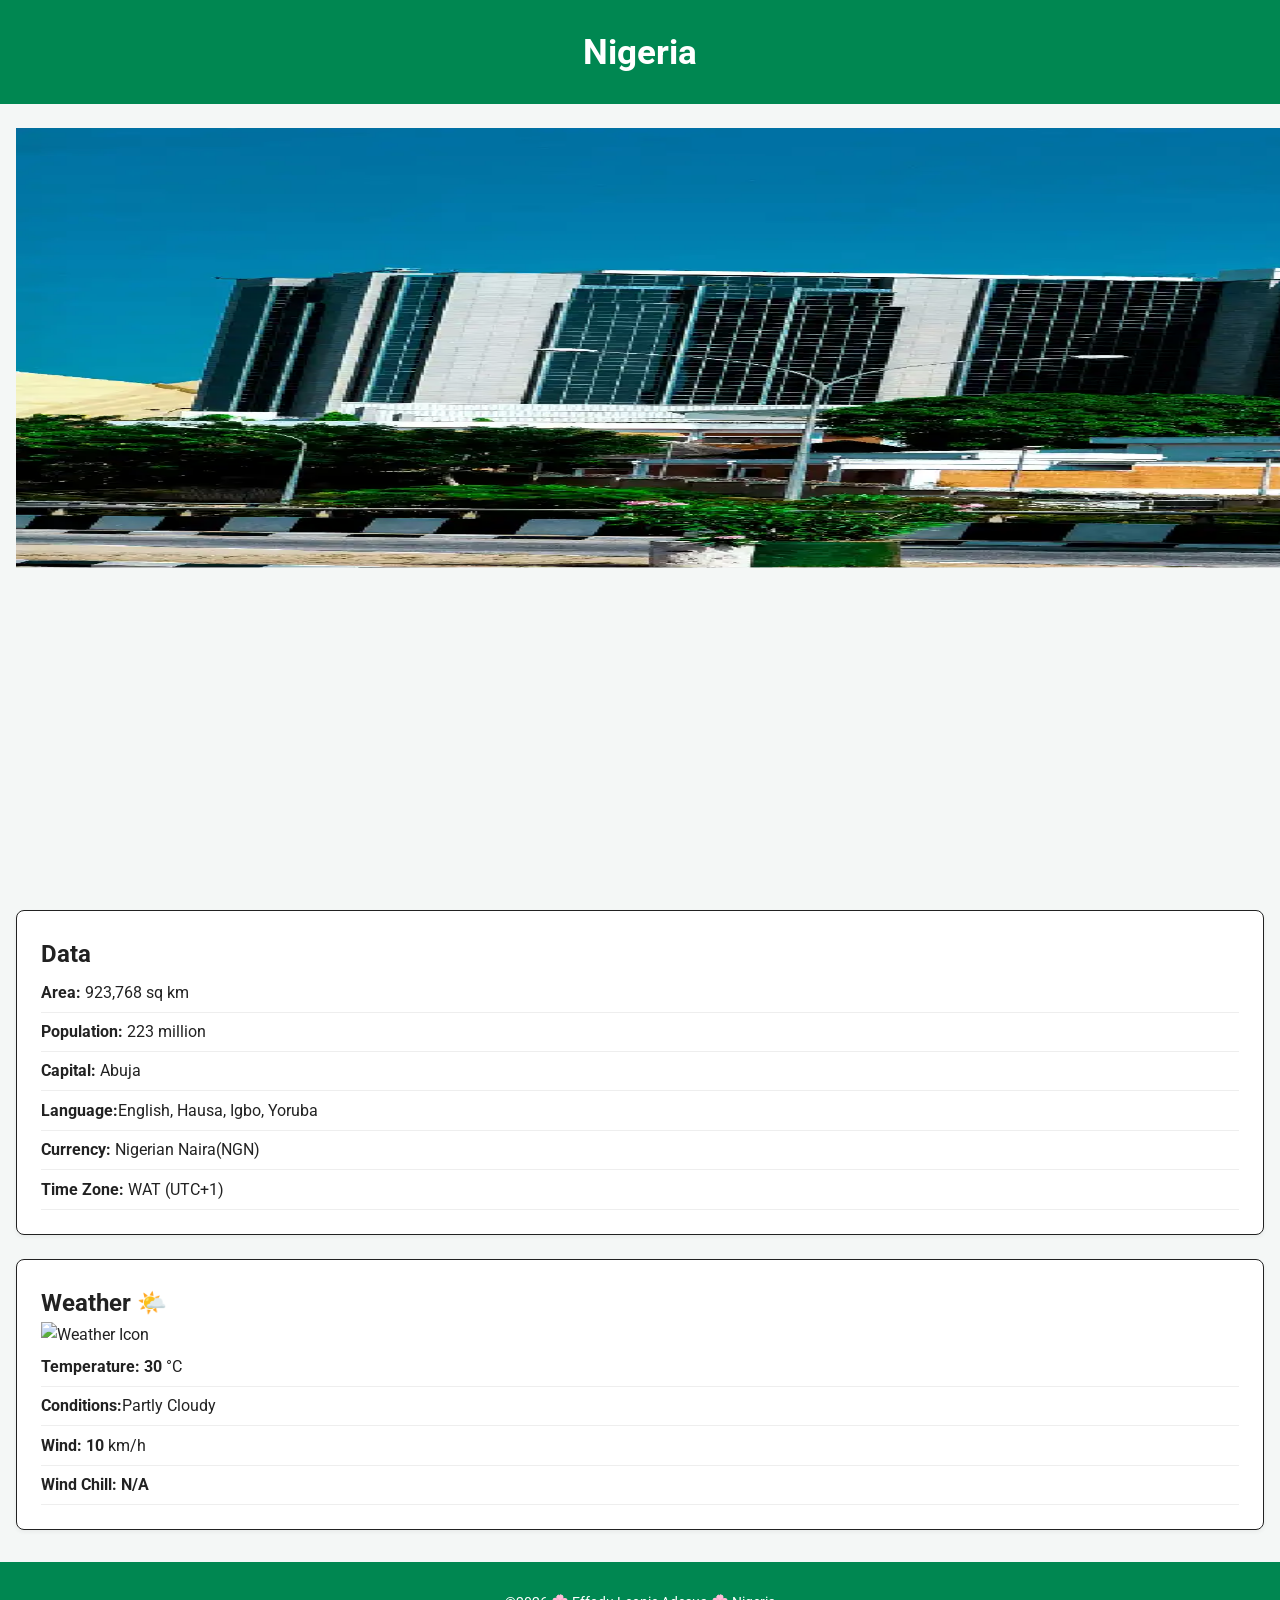
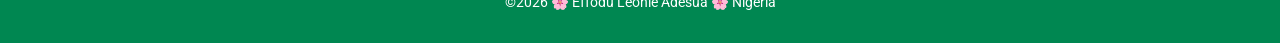
==== place.html @ 8c09400e "week3 assignment" ====
<!DOCTYPE html>
<html lang="en">

<head>
    <meta charset="UTF-8">
    <meta name="viewport" content="width=device-width, initial-scale=1.0">

    <title>W03 Assignment: Nigeria - Country Page | Effodu Leonie Adesua</title>
    <meta name="description"
        content="Explore Nigeria's geography, data, and current weather conditions including wind chill calculations.">
    <link rel="preconnect" href="https://fonts.googleapis.com">
    <link rel="preconnect" href="https://fonts.gstatic.com" crossorigin>
    <link href="https://fonts.googleapis.com/css2?family=Roboto:wght@300;400;700&display=swap" rel="stylesheet">
    <link rel="stylesheet" href="styles/place.css">
    <script src="scripts/place.js" defer></script>
    
</head>

<body>
    <header>
        <h1>Nigeria</h1>
    </header>

    <main class="hero-container">

<picture>
    <source srcset="images/nigeria_large.webp" media="(min-width: 1000px)">
    <source srcset="images/nigeria_medium.webp" media="(min-width: 500px)">
    <img src="images/nigeria_small.webp" alt="View of Nigeria" width="1500" height="750">
</picture>  

<div class="content-grid">
    <section class="card data">
        <h2>Data</h2>
        <ul>
            <li><span>Area:</span> 923,768 sq km</li>
            <li><span>Population:</span> 223 million</li>
            <li><span>Capital:</span> Abuja</li>
            <li><span>Language:</span>English, Hausa, Igbo, Yoruba</li>
            <li><span>Currency:</span> Nigerian Naira(NGN)</li>
            <li><span>Time Zone:</span> WAT (UTC+1)</li>
        </ul>
    </section>

    <section class="card weather">
        <h2>Weather <span id="weather-icon-desktop" class="desktop-emoji">🌤️</span></h2>
        <div class="weather-content">
            <img src="" alt="Weather Icon" class="mobile=svg-icon">
            <ul>
                <li><span>Temperature:</span> <span id="temp">30</span> °C</li>
                <li><span>Conditions:</span>Partly Cloudy</li>
                <li><span>Wind:</span> <span id="wind">10</span> km/h</li>
                <li><span>Wind Chill:</span> <span id="windchill">N/A</span></li>
            </ul>
        </div>
            </section>
        </div>
    </main>

    <footer>
        <p>&copy;<span id="currentyear"></span> 🌸 Effodu Leonie Adesua 🌸 Nigeria</p>
        <p id="lastModified"></p>
    </footer>
</body>

</html>
---- styles/place.css ----
:root {
    --primary-color: #008751;
    /* Nigerian Green */
    --secondary-color: #ffffff;
    --dark-text: #222222;
    --light-bg: #f4f7f6;
    --card-bg: #ffffff;
    --border-color: #dcdcdc;
    --font-family: 'Roboto', sans-serif;
}

* {
    box-sizing: border-box;
    margin: 0;
    padding: 0;
}
body {
    font-family: var(--font-family);
    background-color: var(--light-bg);
    color: var(--dark-text);
    line-height: 1.6;
}
header {
    background-color: var(--primary-color);
    color: var(--secondary-color);
    text-align: center;
    padding: 1.5rem;
}
header h1 {
    font-size: 2.2rem;
}
.hero-container {
    position: relative;
    max-width: 1500;
    margin: 1.5rem auto;
    padding: 0 1rem;
}
.hero img {
    width: 100%;
    height: auto;
    display: block;
    border-radius: 8px;
    box-shadow: 0 4px 8px rgba(0,0,0,0.1);
}
.content-grid {
    display: flex;
    flex-direction: column;
    gap: 1.5rem;
    margin-top: 1.5rem;
}
.card {
    background-color: var(--card-bg);
    border: 1px solid;
    border-radius: 8px;
    padding: 1.5rem;
    box-shadow: 0 2px 4px rgba(0,0,0,0.05);
}
.hard h2 {
    background-color: var(--primary-color);
    color: var(--secondary-color);
    padding: 0.5rem 1rem;
    margin: -1.5rem -1.5rem 1rem -1.5rem;
    border-top-left-radius: 8px;
    border-top-right-radius: 8px;
    font-size: 1.3rem;
}
.card ul {
    list-style: none;
}
.card li {
    padding: 0.4rem 0;
    border-bottom: 1px solid #eee;
}
.card li span {
    font-weight: 700;
}
.mobile-svg-icon {
    width: 48px;
    height: 48px;
    display: block;
    margin: 0 auto 1rem auto;
}
.destop-emoji {
    display: none;
}
footer {
    background-color: var(--primary-color);
    color: var(--secondary-color);
    text-align: center;
    padding: 1.5rem;
    margin-top: 2rem;
    font-size: 0.9rem;
}
footer p {
    margin: 0.3rem 0;
}


@media (min-width: 768px {
    .content-grid {
        display: grid;
        grid-template-columns: 1fr 1fr;
        gap: 2rem;
        position: absolute;
        top: 20%;
        left: 2rem;
        right: 2rem;
    }
    .card {
        background-color: rgba(255, 255, 255, 0.92);
        backdrop-filter: blur(4px);
    }
    .mobile-svg-icon {
        display: none;
    }
    .desktop-emoji {
        display: inline;
    }
    .card.weather h2::after {
        content: "🌤️";
    }
    #weather-icon-desktop {
        display: none;
    }
}
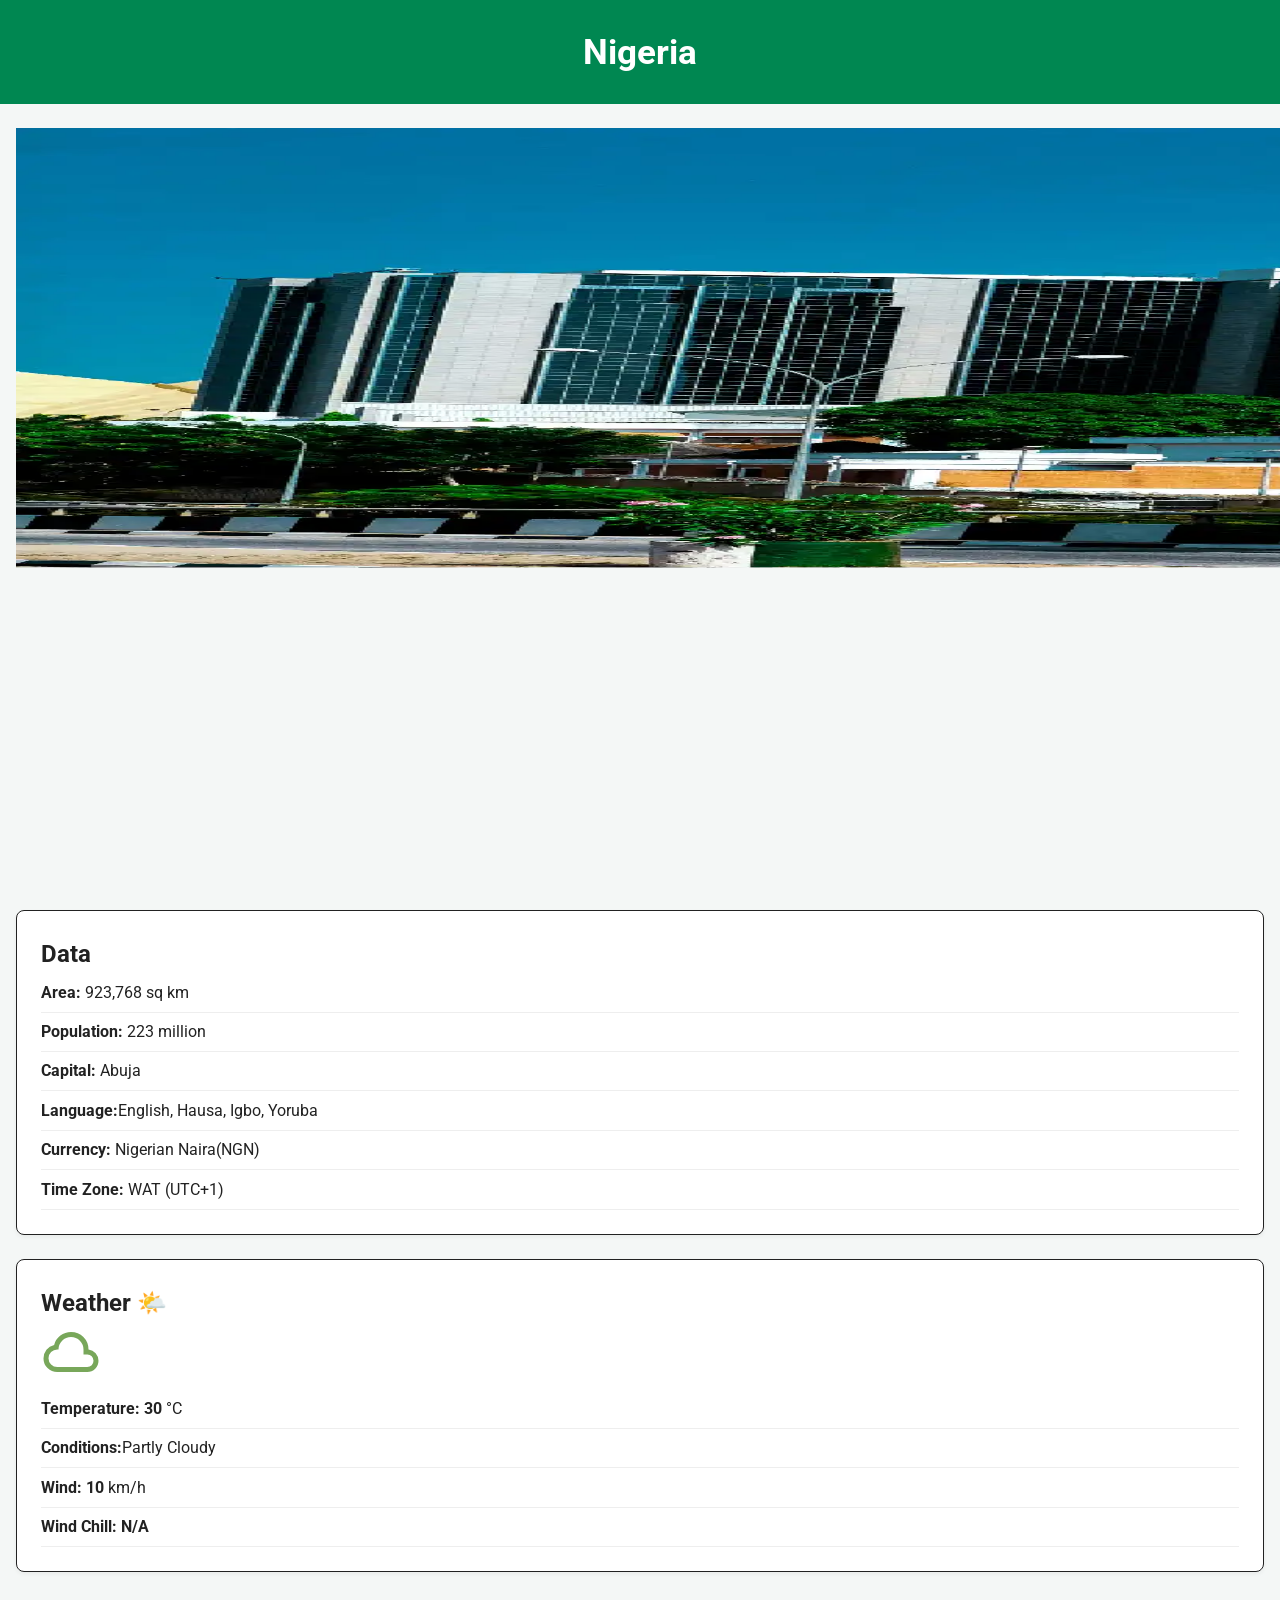
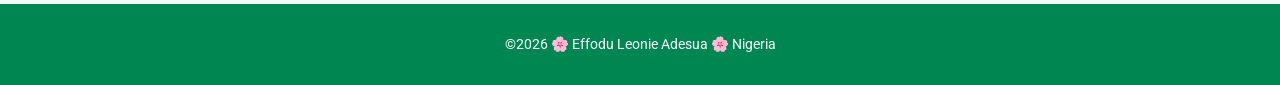
==== commit d58241a8: "audit" ====
--- a/place.html
+++ b/place.html
@@ -8,6 +8,7 @@
     <title>W03 Assignment: Nigeria - Country Page | Effodu Leonie Adesua</title>
     <meta name="description"
         content="Explore Nigeria's geography, data, and current weather conditions including wind chill calculations.">
+    <meta name="author" content="Leonie Effodu">
     <link rel="preconnect" href="https://fonts.googleapis.com">
     <link rel="preconnect" href="https://fonts.gstatic.com" crossorigin>
     <link href="https://fonts.googleapis.com/css2?family=Roboto:wght@300;400;700&display=swap" rel="stylesheet">
@@ -45,7 +46,7 @@
     <section class="card weather">
         <h2>Weather <span id="weather-icon-desktop" class="desktop-emoji">🌤️</span></h2>
         <div class="weather-content">
-            <img src="" alt="Weather Icon" class="mobile=svg-icon">
+            <img src="images/weather.svg" alt="Weather Icon" class="mobile=svg-icon">
             <ul>
                 <li><span>Temperature:</span> <span id="temp">30</span> °C</li>
                 <li><span>Conditions:</span>Partly Cloudy</li>
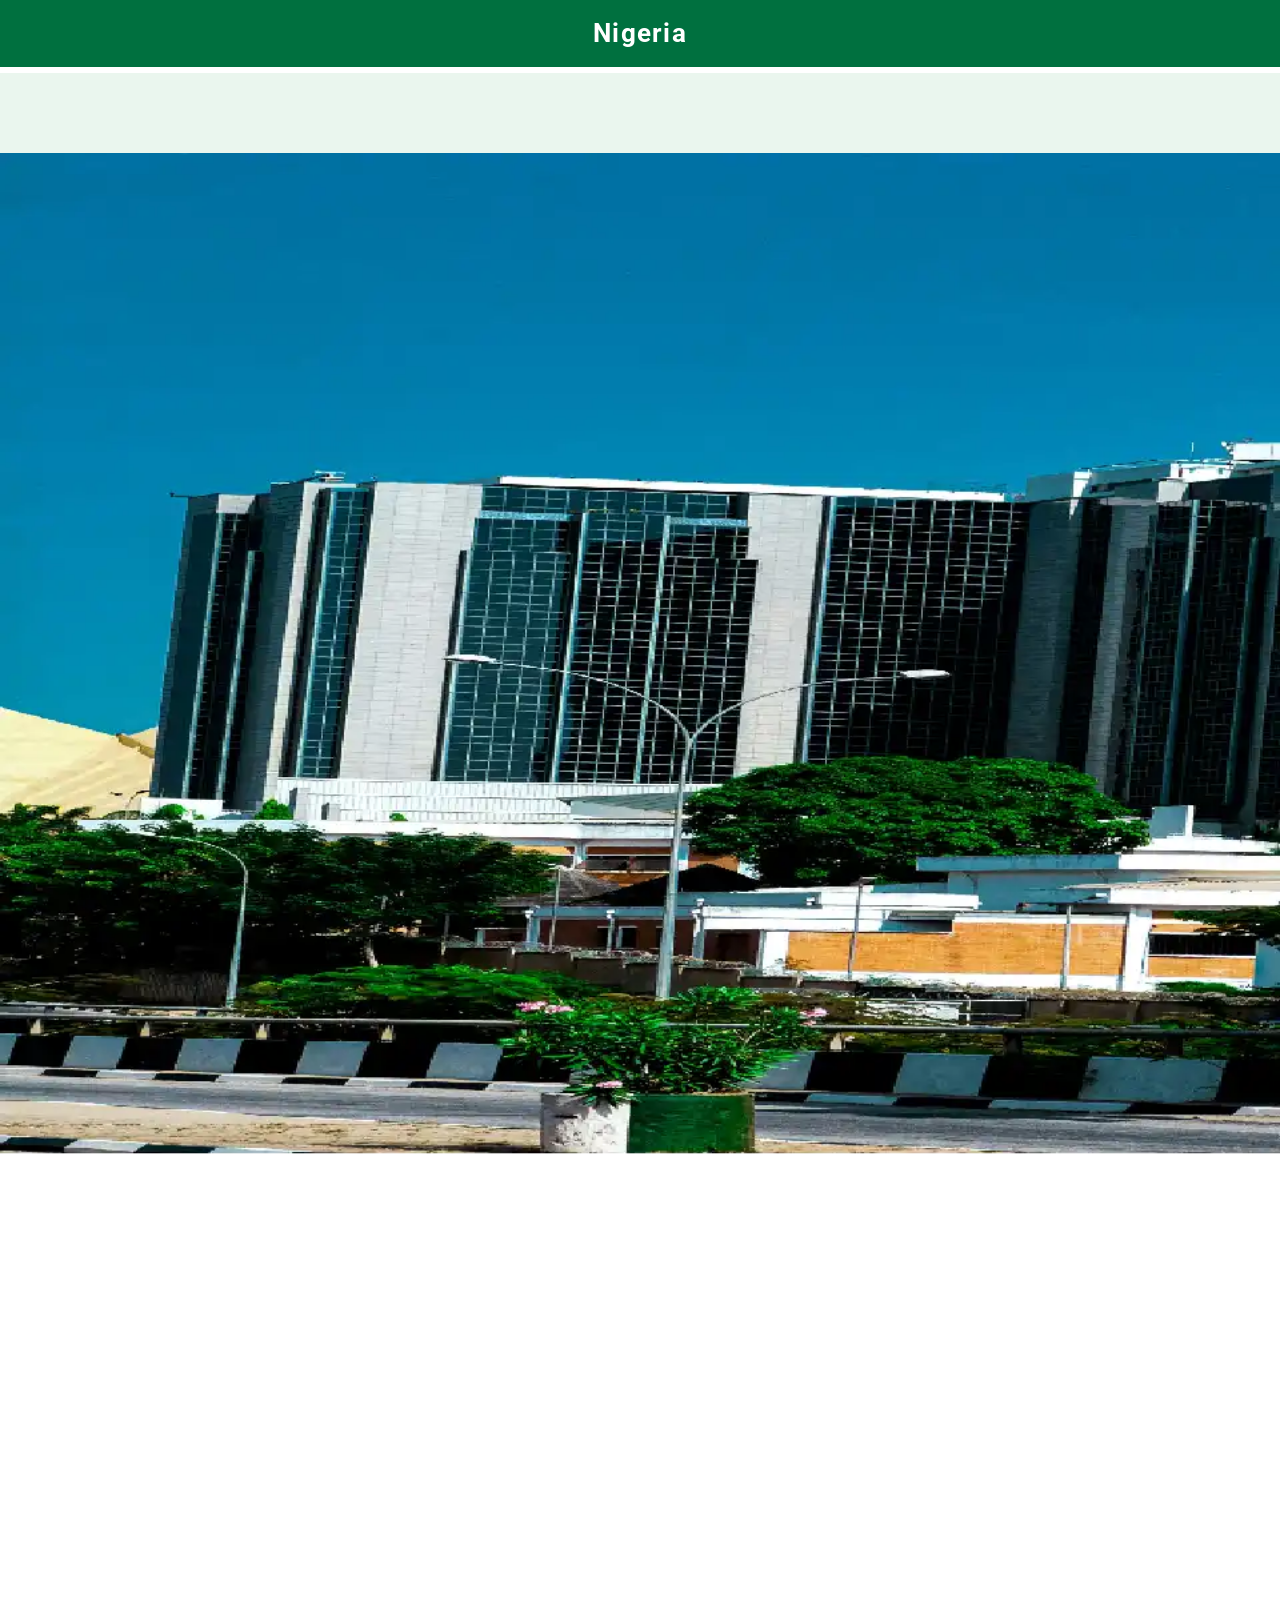
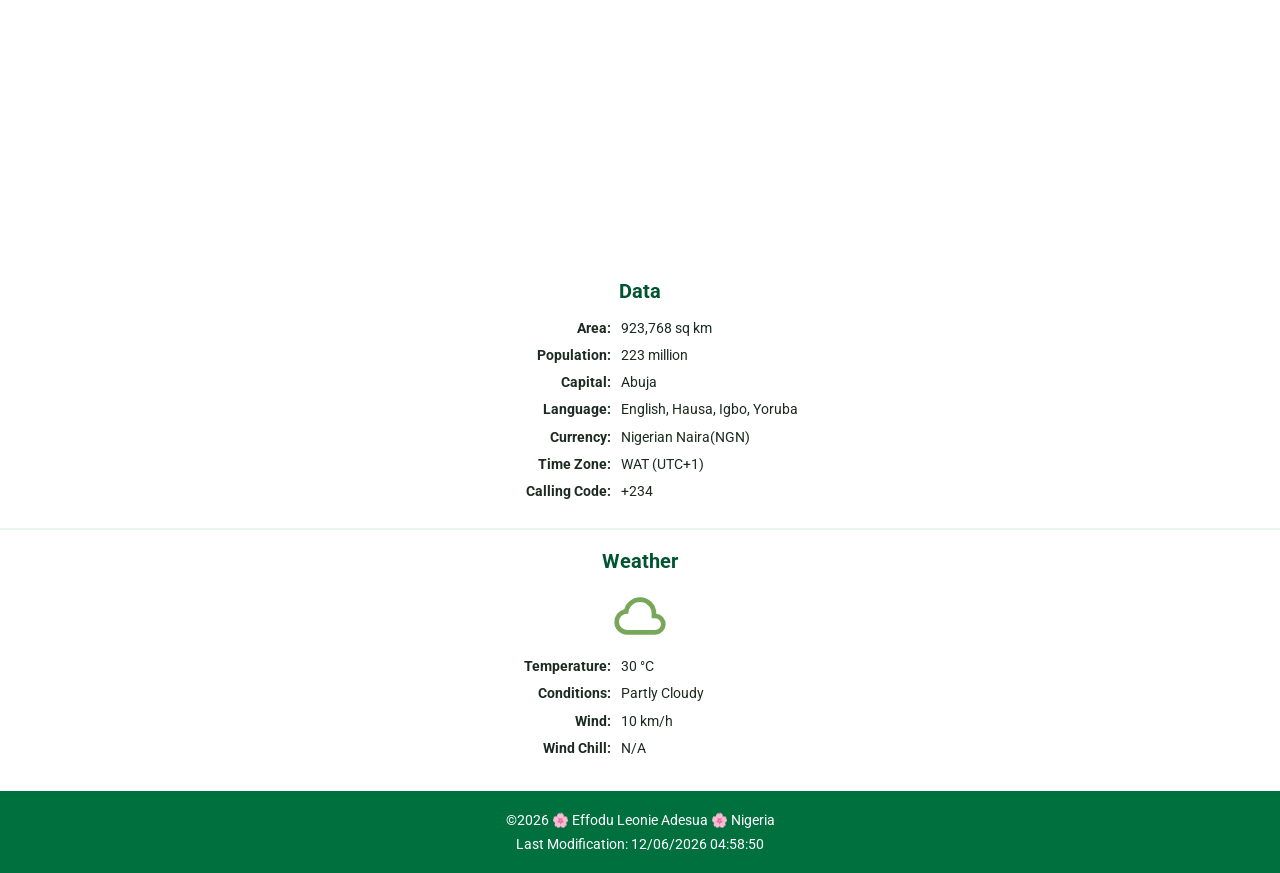
==== commit 04c5e2c8: "edit" ====
--- a/place.html
+++ b/place.html
@@ -24,44 +24,45 @@
 
     <main class="hero-container">
 
-<picture>
-    <source srcset="images/nigeria_large.webp" media="(min-width: 1000px)">
-    <source srcset="images/nigeria_medium.webp" media="(min-width: 500px)">
-    <img src="images/nigeria_small.webp" alt="View of Nigeria" width="1500" height="750">
-</picture>  
+        <picture class="hero">
+            <source srcset="images/nigeria_large.webp" media="(min-width: 1000px)">
+            <source srcset="images/nigeria_medium.webp" media="(min-width: 500px)">
+            <img src="images/nigeria_small.webp" alt="Landscape view of Nigeria" width="1200" height="600">
+        </picture>  
 
-<div class="content-grid">
-    <section class="card data">
-        <h2>Data</h2>
-        <ul>
-            <li><span>Area:</span> 923,768 sq km</li>
-            <li><span>Population:</span> 223 million</li>
-            <li><span>Capital:</span> Abuja</li>
-            <li><span>Language:</span>English, Hausa, Igbo, Yoruba</li>
-            <li><span>Currency:</span> Nigerian Naira(NGN)</li>
-            <li><span>Time Zone:</span> WAT (UTC+1)</li>
-        </ul>
-    </section>
+        <div class="content-grid">
+            <section class="card data">
+                <h2>Data</h2>
+                <ul>
+                    <li><span>Area:</span> 923,768 sq km</li>
+                    <li><span>Population:</span> 223 million</li>
+                    <li><span>Capital:</span> Abuja</li>
+                    <li><span>Language:</span>English, Hausa, Igbo, Yoruba</li>
+                    <li><span>Currency:</span> Nigerian Naira(NGN)</li>
+                    <li><span>Time Zone:</span> WAT (UTC+1)</li>
+                    <li><span>Calling Code:</span> +234</li>
+                </ul>
+            </section>
 
-    <section class="card weather">
-        <h2>Weather <span id="weather-icon-desktop" class="desktop-emoji">🌤️</span></h2>
-        <div class="weather-content">
-            <img src="images/weather.svg" alt="Weather Icon" class="mobile=svg-icon">
-            <ul>
-                <li><span>Temperature:</span> <span id="temp">30</span> °C</li>
-                <li><span>Conditions:</span>Partly Cloudy</li>
-                <li><span>Wind:</span> <span id="wind">10</span> km/h</li>
-                <li><span>Wind Chill:</span> <span id="windchill">N/A</span></li>
-            </ul>
-        </div>
+        <section class="card weather">
+            <h2>Weather <span id="weather-icon-desktop" class="desktop-emoji">🌤️</span></h2>
+            <div class="weather-content">
+                <img src="images/weather.svg" alt="Weather Icon" class="mobile=svg-icon">
+                <ul>
+                    <li><span>Temperature:</span> <span id="temp">30</span> °C</li>
+                    <li><span>Conditions:</span>Partly Cloudy</li>
+                    <li><span>Wind:</span> <span id="wind">10</span> km/h</li>
+                    <li><span>Wind Chill:</span> <span id="windchill">N/A</span></li>
+                    
+                </ul>
+            </div>
             </section>
         </div>
     </main>
 
     <footer>
         <p>&copy;<span id="currentyear"></span> 🌸 Effodu Leonie Adesua 🌸 Nigeria</p>
-        <p id="lastModified"></p>
+        <p>Last Modification: <span id="lastModified"></span></p>
     </footer>
 </body>
-
 </html>
--- a/styles/place.css
+++ b/styles/place.css
@@ -1,12 +1,11 @@
 :root {
-    --primary-color: #008751;
-    /* Nigerian Green */
-    --secondary-color: #ffffff;
-    --dark-text: #222222;
-    --light-bg: #f4f7f6;
-    --card-bg: #ffffff;
-    --border-color: #dcdcdc;
-    --font-family: 'Roboto', sans-serif;
+    --green: #00703f;
+    --green-dark: #005530;
+    --white: #ffffff;
+    --mint: #eaf6ee;
+    --ink: #1c2a22;
+    --card-bg: rgba(255, 255, 255, 0.92);
+    --font-main: "Roboto", Arial, Helvetica, sans-serif;
 }
 
 * {
@@ -15,111 +14,183 @@
     padding: 0;
 }
 body {
-    font-family: var(--font-family);
-    background-color: var(--light-bg);
-    color: var(--dark-text);
-    line-height: 1.6;
+    margin: 0;
+    font-family: var(--font-main);
+    font-weight: 400;
+    color: var(--ink);
+    background-color: var(--mint);
+    line-height: 1.5;
 }
+
 header {
-    background-color: var(--primary-color);
-    color: var(--secondary-color);
+    background-color: var(--green);
+    color: var(--white);
     text-align: center;
-    padding: 1.5rem;
+    padding: 0.9rem 1rem;
+    border-bottom: 6px solid var(--white);
 }
-header h1 {
-    font-size: 2.2rem;
+
+h1 {
+    margin: 0;
+    font-size: 1.6rem;
+    font-weight: 700;
+    letter-spacing: 0.05em;
 }
+
+footer {
+    background-color: var(--green);
+    color: var(--white);
+    text-align: center;
+    padding: 1rem;
+    font-size: 0.85rem;
+    border-top: 6px solid var(--white);
+}
+
+footer p {
+    margin: 0.2rem 0;
+}
+
 .hero-container {
     position: relative;
-    max-width: 1500;
-    margin: 1.5rem auto;
-    padding: 0 1rem;
+    background-color: var(--white);
+    margin-top: 5rem;
 }
+
+.hero {
+    display: block;
+    line-height: 0;
+}
+
 .hero img {
+    display: block;
     width: 100%;
     height: auto;
+    object-fit: cover;
+    object-position: center;
+}
+
+.content-grid {
     display: block;
-    border-radius: 8px;
-    box-shadow: 0 4px 8px rgba(0,0,0,0.1);
 }
-.content-grid {
-    display: flex;
-    flex-direction: column;
-    gap: 1.5rem;
-    margin-top: 1.5rem;
+
+.card {
+    background-color: var(--white);
+    padding: 1rem 1.25rem 1.25rem;
+    text-align: center;
 }
-.card {
-    background-color: var(--card-bg);
-    border: 1px solid;
-    border-radius: 8px;
-    padding: 1.5rem;
-    box-shadow: 0 2px 4px rgba(0,0,0,0.05);
+
+.card+.card {
+    border-top: 2px solid var(--mint);
 }
-.hard h2 {
-    background-color: var(--primary-color);
-    color: var(--secondary-color);
-    padding: 0.5rem 1rem;
-    margin: -1.5rem -1.5rem 1rem -1.5rem;
-    border-top-left-radius: 8px;
-    border-top-right-radius: 8px;
-    font-size: 1.3rem;
+
+h2 {
+    margin: 0 0 0.75rem;
+    font-size: 1.25rem;
+    font-weight: 700;
+    color: var(--green-dark);
 }
+
 .card ul {
     list-style: none;
+    margin: 0 auto;
+    padding: 0;
+    max-width: 24rem;
+    text-align: left;
+    font-size: 0.9rem;
 }
+
 .card li {
-    padding: 0.4rem 0;
-    border-bottom: 1px solid #eee;
+    position: relative;
+    padding-left: 45%;
+    margin-bottom: 0.35rem;
 }
-.card li span {
+
+.card li>span:first-child {
+    position: absolute;
+    left: 0;
+    width: 45%;
+    padding-right: 0.6rem;
+    text-align: right;
     font-weight: 700;
 }
-.mobile-svg-icon {
-    width: 48px;
-    height: 48px;
+
+.weather-content>img {
     display: block;
-    margin: 0 auto 1rem auto;
+    width: 56px;
+    height: 56px;
+    margin: 0 auto 0.75rem;
 }
-.destop-emoji {
+
+.desktop-emoji {
     display: none;
 }
-footer {
-    background-color: var(--primary-color);
-    color: var(--secondary-color);
-    text-align: center;
-    padding: 1.5rem;
-    margin-top: 2rem;
-    font-size: 0.9rem;
-}
-footer p {
-    margin: 0.3rem 0;
-}
+
+@media (min-width: 8000px) {
+    .hero-container {
+        max-width: 1200px;
+        margin: 0 auto;
+    }
+
+    .hero img {
+        height: 560px;
+        object-fit: cover;
+    }
 
 
-@media (min-width: 768px {
     .content-grid {
-        display: grid;
-        grid-template-columns: 1fr 1fr;
-        gap: 2rem;
         position: absolute;
-        top: 20%;
-        left: 2rem;
-        right: 2rem;
+        inset: 0;
+        padding: 1.5rem;
+        display: flex;
+        flex-direction: column;
+        justify-content: space-between;
+        pointer-events: none;
     }
+
     .card {
-        background-color: rgba(255, 255, 255, 0.92);
-        backdrop-filter: blur(4px);
+        background-color: var(--card-bg);
+        padding: 0 0 1rem;
+        text-align: left;
+        border-radius: 4px;
+        box-shadow: 0 2px 8px rgba(0, 0, 0, 0.35);
+        pointer-events: auto;
     }
-    .mobile-svg-icon {
+
+    .card+.card {
+        border-top: none;
+    }
+
+    .data {
+        align-self: flex-start;
+        width: 310px;
+    }
+
+    .weather {
+        align-self: flex-end;
+        width: 270px;
+    }
+
+    .card h2 {
+        display: flex;
+        justify-content: space-between;
+        align-items: center;
+        margin: 0 0 0.75rem;
+        padding: 0.5rem 1rem;
+        background-color: var(--green);
+        color: var(--white);
+        border-radius: 4px 4px 0 0;
+    }
+
+    .card ul {
+        padding: 0 1rem;
+        max-width: none;
+    }
+
+    .weather-content>img {
         display: none;
     }
-    .desktop-emoji {
-        display: inline;
-    }
-    .card.weather h2::after {
+
+    .weather h2::after {
         content: "🌤️";
     }
-    #weather-icon-desktop {
-        display: none;
-    }
 }
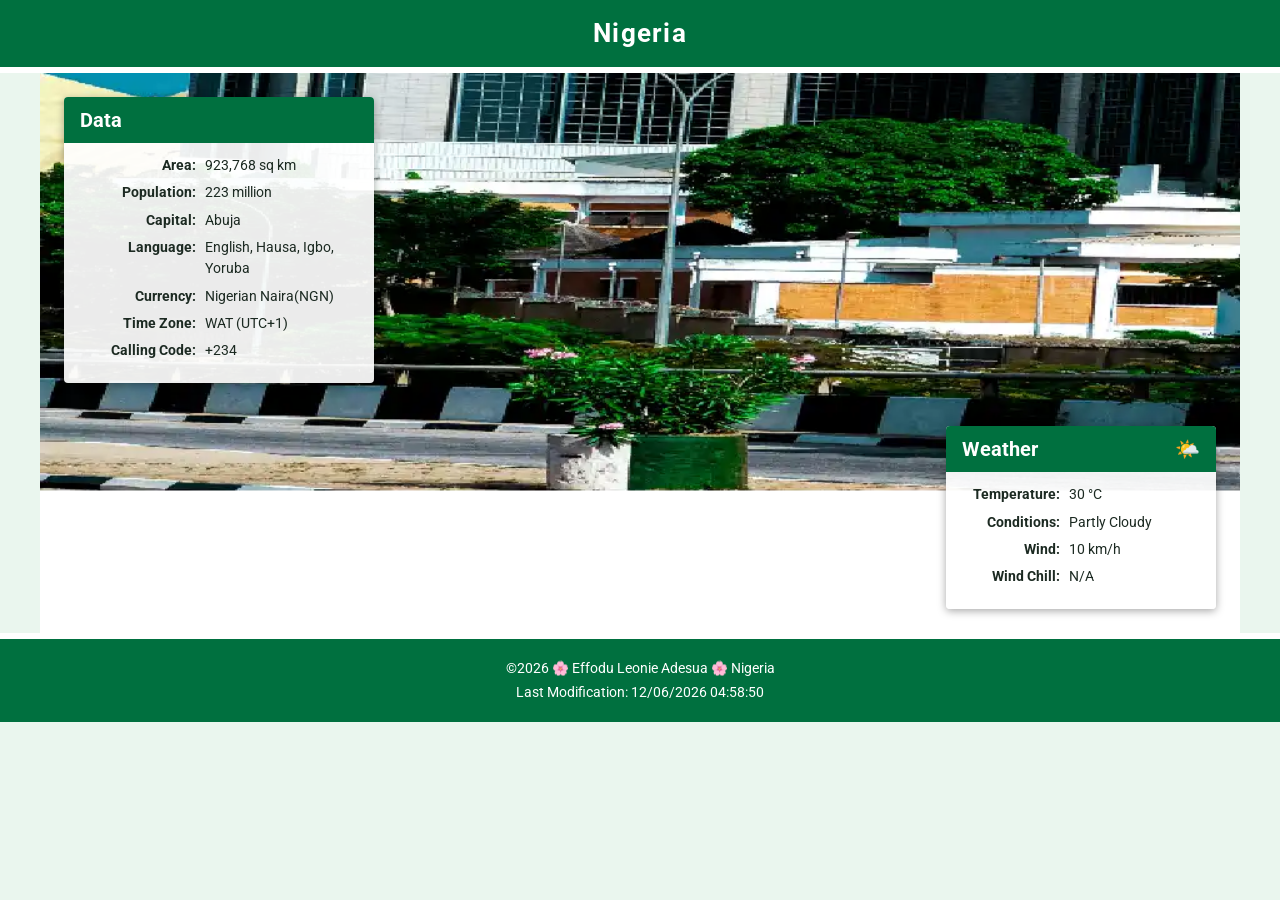
==== commit d0c846a5: "correction" ====
--- a/place.html
+++ b/place.html
@@ -24,11 +24,11 @@
 
     <main class="hero-container">
 
-        <picture class="hero">
-            <source srcset="images/nigeria_large.webp" media="(min-width: 1000px)">
-            <source srcset="images/nigeria_medium.webp" media="(min-width: 500px)">
-            <img src="images/nigeria_small.webp" alt="Landscape view of Nigeria" width="1200" height="600">
-        </picture>  
+<picture class="hero">
+    <source srcset="images/nigeria_large.webp" media="(min-width: 1000px)">
+    <source srcset="images/nigeria_medium.webp" media="(min-width: 500px)">
+    <img src="images/nigeria_small.webp" alt="Landscape view of Nigeria" width="500" height="750">
+</picture> 
 
         <div class="content-grid">
             <section class="card data">
--- a/styles/place.css
+++ b/styles/place.css
@@ -54,16 +54,20 @@
     position: relative;
     background-color: var(--white);
     margin-top: 5rem;
+    width: 100%;
+    overflow: hidden;
 }
 
 .hero {
     display: block;
     line-height: 0;
+    width: 100%;
 }
 
 .hero img {
     display: block;
     width: 100%;
+    max-width: 100%;
     height: auto;
     object-fit: cover;
     object-position: center;
@@ -125,7 +129,7 @@
     display: none;
 }
 
-@media (min-width: 8000px) {
+@media (min-width: 1000px) {
     .hero-container {
         max-width: 1200px;
         margin: 0 auto;
@@ -136,7 +140,7 @@
         object-fit: cover;
     }
 
-
+    /* The grid sits on top of the image and pushes the cards to opposite corners */
     .content-grid {
         position: absolute;
         inset: 0;
@@ -153,7 +157,6 @@
         text-align: left;
         border-radius: 4px;
         box-shadow: 0 2px 8px rgba(0, 0, 0, 0.35);
-        pointer-events: auto;
     }
 
     .card+.card {
@@ -163,6 +166,7 @@
     .data {
         align-self: flex-start;
         width: 310px;
+        margin-top: 0;
     }
 
     .weather {
@@ -193,4 +197,70 @@
     .weather h2::after {
         content: "🌤️";
     }
+}@media (min-width: 1000px) {
+    .hero-container {
+        max-width: 1200px;
+        margin: 0 auto;
+    }
+
+    .hero img {
+        height: 560px;
+        object-fit: cover;
+    }
+
+
+    .content-grid {
+        position: absolute;
+        inset: 0;
+        padding: 1.5rem;
+        display: flex;
+        flex-direction: column;
+        justify-content: space-between;
+    }
+
+    .card {
+        background-color: var(--card-bg);
+        padding: 0 0 1rem;
+        text-align: left;
+        border-radius: 4px;
+        box-shadow: 0 2px 8px rgba(0, 0, 0, 0.35);
+    }
+
+    .card+.card {
+        border-top: none;
+    }
+
+    .data {
+        align-self: flex-start;
+        width: 310px;
+    }
+
+    .weather {
+        align-self: flex-end;
+        width: 270px;
+    }
+
+    .card h2 {
+        display: flex;
+        justify-content: space-between;
+        align-items: center;
+        margin: 0 0 0.75rem;
+        padding: 0.5rem 1rem;
+        background-color: var(--green);
+        color: var(--white);
+        border-radius: 4px 4px 0 0;
+    }
+
+    .card ul {
+        padding: 0 1rem;
+        max-width: none;
+    }
+
+    .weather-content>img {
+        display: none;
+    }
+
+    .weather h2::after {
+        content: "🌤️";
+    }
 }
